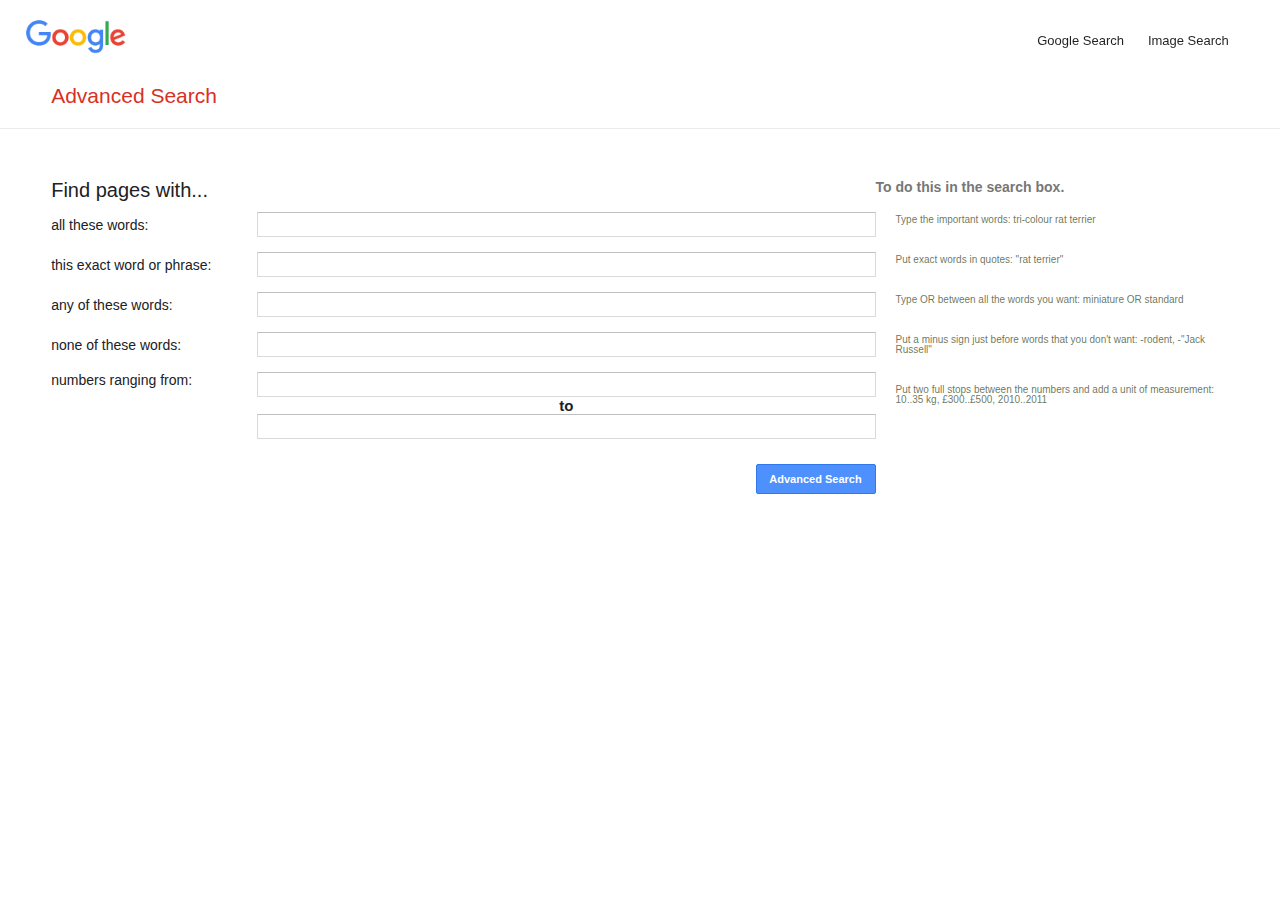
==== advanced-search.html @ 6c06cf43 "first commit" ====
<!DOCTYPE html>
<html lang="en">

<head>
  <meta charset="UTF-8">
  <meta name="viewport" content="width=device-width, initial-scale=1.0">
  <title>Google-advanced Search</title>
  <link rel="stylesheet" href="assets/css/style.css">
  <link rel="stylesheet" href="assets/css/adv.css">
</head>

<body>

  <header class="adv-header">
    <h1><img src="assets/images/logo.png" alt="test"></h1>
    <div>
      <a href="index.html">Google Search</a>
      <a href="image-search.html">Image Search</a>
    </div>

  </header>
  <br><br><br><br>

  <h2 class="adv_text">Advanced Search</h2>
  <div class="line"></div>

  <form action="https://google.com/search">
    <div class="full-div">

      <div class="column main-column">


        <span class="head-input-text">
          Find pages with...
        </span>

        <div class="row">
          <label for="first">all these words:</label>
          <input type="text" id="first" name="as_q" />
        </div>
        <div class="row">
          <label for="second">this exact word or phrase:</label>
          <input type="text" id="second" name="as_epq" />
        </div>
        <div class="row">
          <label for="third">any of these words:</label>
          <input type="text" id="third" name="as_oq" />
        </div>
        <div class="row">
          <label for="fourth">none of these words:</label>
          <input type="text" id="fourth" name="as_eq" />
        </div>
        <div class="row2">
          <label for="fivith">numbers ranging from: </label>
          <div>
            <input type="text" class="textinput1" id="fivth" value="" name="as_nlo">
            <span class="seperator">to</span>
            <input type="text" class="textinput2" id="fivith" value="" name="as_nhi">
          </div>
        </div>
        <button type="submit" class="adv-btn">Advanced Search</button>
      </div>


      <div class="column details-column">
        <span class="to-do-this">
          To do this in the search box.
        </span>


        <div class="row">
          <p>Type the important words: tri-colour rat terrier</p>
        </div>

        <div class="row">
          <p>Put exact words in quotes: "rat terrier"</p>
        </div>

        <div class="row">
          <p>Type OR between all the words you want: miniature OR standard</p>
        </div>

        <div class="row">
          <p>Put a minus sign just before words that you don't want: -rodent, -"Jack Russell"</p>
        </div>
        <div class="row">
          <p>Put two full stops between the numbers and add a unit of measurement: 10..35 kg, £300..£500, 2010..2011</p>
        </div>
      </div>


    </div>
  </form>

</body>

</html>
---- assets/css/style.css ----
* {
  margin: 0;
  padding: 0;
  box-sizing: border-box;
  border: none;
  outline: none;
  scroll-behavior: smooth;
  font-family: 'Poppins', sans-serif;
}

html {
  font-size: 62.5%;
  /* horizontal scroll hide */
  overflow-x: hidden;
}

body {
  /* text color */
  color: var(--text-color);
  font-size: 14px;
  font-family: arial, sans-serif;
  color: #202124;
}

header {
  /* to pin header in the top when scrooling */
  position: fixed;
  top: 0;
  left: 0;
  /* full screen width */
  width: 100%;
  /* space value in header */
  padding: 2rem 6% 2rem 4%;
  /* header background color */
  background: var(--main-color);
  /* display of children */
  display: flex;
  /* space between children */
  justify-content: flex-end;
  /* center children */
  align-items: center;
  /* layer of header */
  z-index: 100;
}

input[type="search"]::-webkit-search-cancel-button {
  -webkit-appearance: none;
  height: 2.5rem;
  width: 2.5rem;
  border-radius: 50em;
  background: url(../images/bxs-x-circle.svg) no-repeat 50% 50%;
  background-size: contain;
  cursor: pointer;
}

input[type="search"]:focus::-webkit-search-cancel-button {
  opacity: .3;
  pointer-events: all;
}

header a {
  color: rgba(0, 0, 0, .87);
  text-decoration: none;
  padding-left: 2rem;
  font-size: 1.3rem;
}

header a:hover {
  text-decoration: underline;
}

.line {
  border-bottom: 1px solid #ebebeb;
  margin-bottom: 5rem;
}
---- assets/css/adv.css ----
.adv-btn {
  height: 30px;
  min-width: 120px;
  background: #4d90fe;
  border: 1px solid #3079ed;
  color: #fff;
  border-radius: 2px;
  cursor: default;
  font-size: 11px;
  font-weight: bold;
  text-align: center;
  white-space: nowrap;
  user-select: none;
  box-shadow: none;
  margin: 20px 0px 20px auto;
  align-self: right;
  display: block;
}

.adv-header {
  padding: 2rem 4% 2rem 2%;
  justify-content: space-between;
}

.full-div {
  margin: 10px 4%;
  display: flex;
  justify-content: space-between;
}

.full-div .column .row {
  display: flex;
  justify-content: space-between;
  align-items: center;
  padding: 5px 0px;
  margin: .5rem 0px;
  min-height: 25px;
}

.adv_text {
  color: #d93025;
  font-weight: 100;
  margin: 2rem 4% 2rem;
}

.adv-header h1 img {
  width: 10rem;
}

.full-div .column .row2 {
  display: flex;
  justify-content: space-between;
  align-items: flex;
  padding: 5px 0px;
  margin: 5px 0px;
  min-height: 25px;
}

.full-div .column .row2 div {
  width: 75%;
}

.seperator {
  margin: 0 .4rem;
  font-weight: bold;
  text-align: center;
}

.column .row input {
  min-width: 75%;
  height: 25px;
  padding: 2px 10px;
  border: 1px solid #d9d9d9;
  border-top: 1px solid #c0c0c0;
}

.column .row input:focus {
  box-shadow: inset 0 0 2px .5px #2233ff;
}

.column .row2 input {
  min-width: 48%;
  height: 25px;
  padding: .4rem 10px;
  border: 1px solid #d9d9d9;
  border-top: 1px solid #c0c0c0;
}

.column .row2 input:focus {
  box-shadow: inset 0 0 2px .5px #2233ff;
}

.column .head-input-text {
  font-size: 2rem;
}

.column .row label {
  font-size: 1.4rem;
}

.column .row label {
  font-size: 1.4rem;
}

.main-column {
  width: 70%;
}

.details-column {
  display: flex;
  width: 30%;
  align-items: flex-start;
  flex-direction: column;
}

.to-do-this {
  font-weight: bold;
  color: #777;
}

.details-column .row p {
  font-size: 1rem;
  line-height: 1rem;
  color: #334422bb;
  margin: 1rem 0 0 2rem;
}



@media screen and (max-width: 1518px) {
  .row2 div {
    display: flex;
    flex-direction: column;
  }

  .seperator {
    text-align: center;
    font-size: 1.5rem;
    font-weight: bold;
  }

}

@media screen and (max-width: 1056px) {
  .details-column {
    display: none;
  }

  form {
    width: 100%;
    position: relative;
  }


  .column .first {
    font-size: 1.8rem;
  }

  .full-div {
    margin: 10px 5px;
    justify-content: center;
  }

  .main2 {
    margin: 10px 5px;
    justify-content: center;
  }

  .column {
    width: 90%;
  }

  .menu a {
    font-size: .85rem;
  }

  .top-bar {
    padding: 0px 10px;
  }

  .menu {
    padding: 10px;
  }
}


@media screen and (max-width: 520px) {
  h1 {
    font-size: 2rem;
  }

  .column .first {
    font-size: 1.5rem;
  }

  .adv-header div a {
    font-size: 1.2rem;
    display: block;
    text-align: center;
    margin-bottom: 1rem;
  }
}
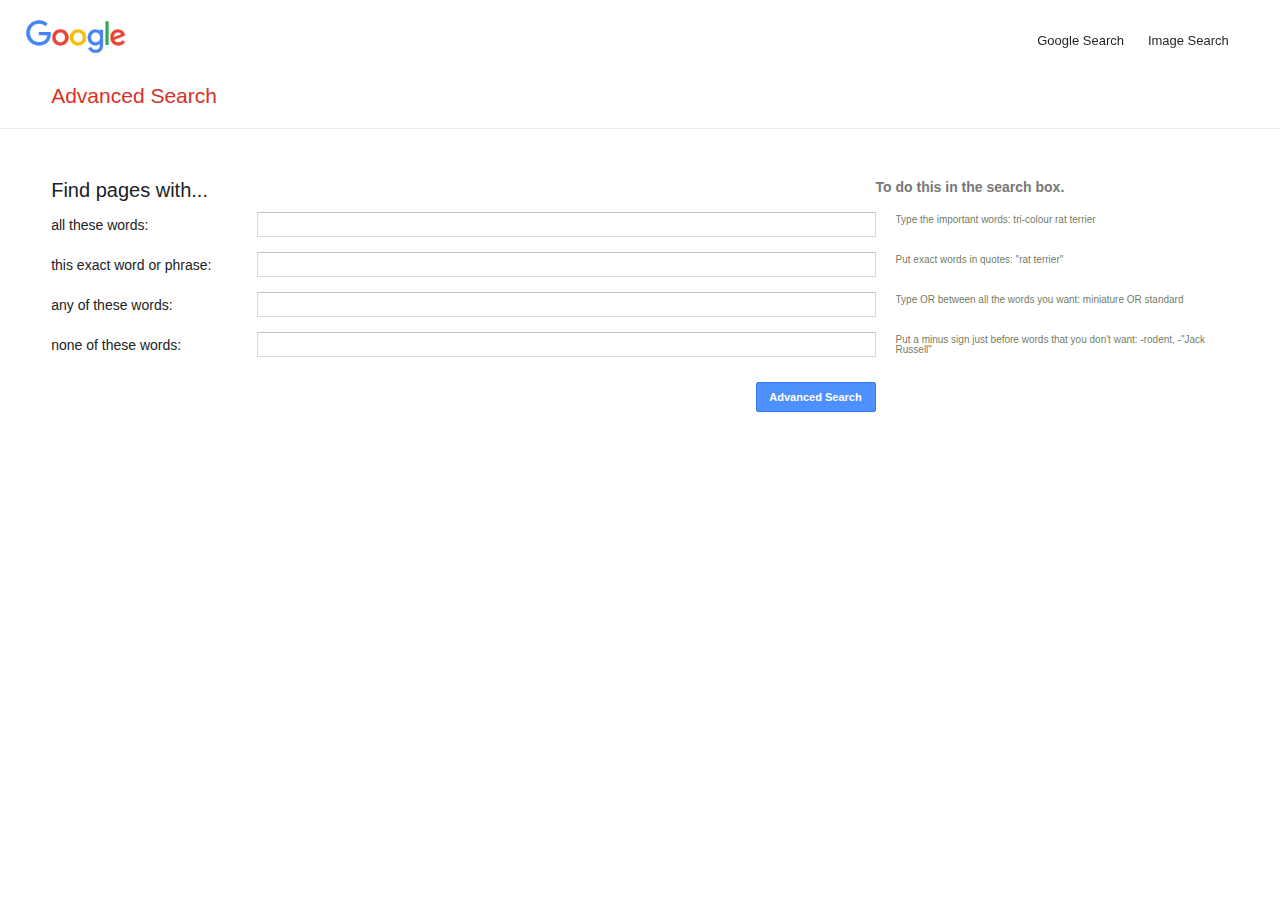
==== commit 56b22908: "remove number input" ====
--- a/advanced-search.html
+++ b/advanced-search.html
@@ -50,14 +50,14 @@
           <label for="fourth">none of these words:</label>
           <input type="text" id="fourth" name="as_eq" />
         </div>
-        <div class="row2">
+        <!-- <div class="row2">
           <label for="fivith">numbers ranging from: </label>
           <div>
             <input type="text" class="textinput1" id="fivth" value="" name="as_nlo">
             <span class="seperator">to</span>
             <input type="text" class="textinput2" id="fivith" value="" name="as_nhi">
           </div>
-        </div>
+        </div> -->
         <button type="submit" class="adv-btn">Advanced Search</button>
       </div>
 
@@ -83,9 +83,9 @@
         <div class="row">
           <p>Put a minus sign just before words that you don't want: -rodent, -"Jack Russell"</p>
         </div>
-        <div class="row">
+        <!-- <div class="row">
           <p>Put two full stops between the numbers and add a unit of measurement: 10..35 kg, £300..£500, 2010..2011</p>
-        </div>
+        </div> -->
       </div>
 
 
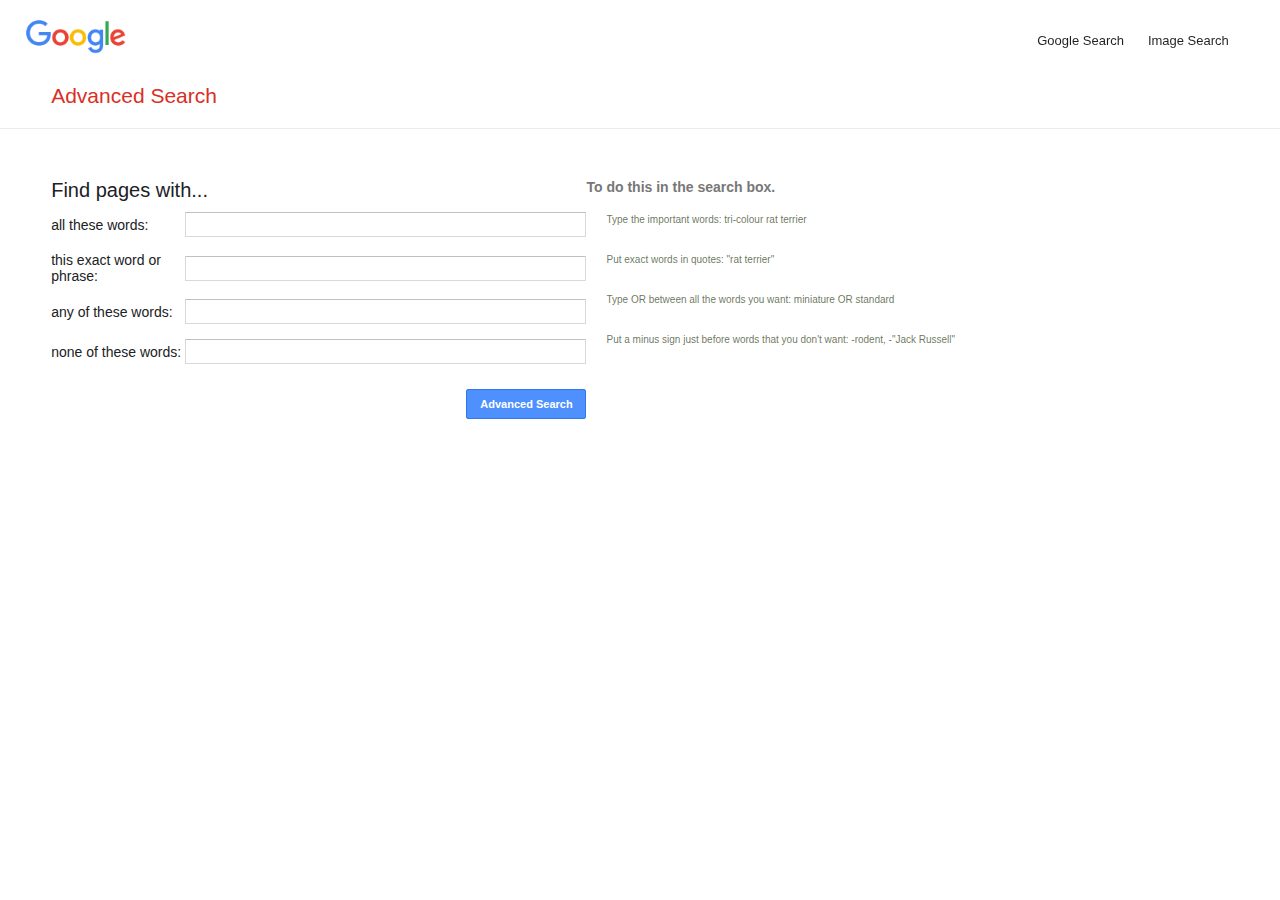
==== commit 5b6dba9e: "edit advanced search css" ====
--- a/advanced-search.html
+++ b/advanced-search.html
@@ -50,14 +50,6 @@
           <label for="fourth">none of these words:</label>
           <input type="text" id="fourth" name="as_eq" />
         </div>
-        <!-- <div class="row2">
-          <label for="fivith">numbers ranging from: </label>
-          <div>
-            <input type="text" class="textinput1" id="fivth" value="" name="as_nlo">
-            <span class="seperator">to</span>
-            <input type="text" class="textinput2" id="fivith" value="" name="as_nhi">
-          </div>
-        </div> -->
         <button type="submit" class="adv-btn">Advanced Search</button>
       </div>
 
@@ -83,9 +75,6 @@
         <div class="row">
           <p>Put a minus sign just before words that you don't want: -rodent, -"Jack Russell"</p>
         </div>
-        <!-- <div class="row">
-          <p>Put two full stops between the numbers and add a unit of measurement: 10..35 kg, £300..£500, 2010..2011</p>
-        </div> -->
       </div>
 
 
--- a/assets/css/adv.css
+++ b/assets/css/adv.css
@@ -103,12 +103,12 @@
 }
 
 .main-column {
-  width: 70%;
+  width: 50%;
 }
 
 .details-column {
   display: flex;
-  width: 30%;
+  width: 60%;
   align-items: flex-start;
   flex-direction: column;
 }
